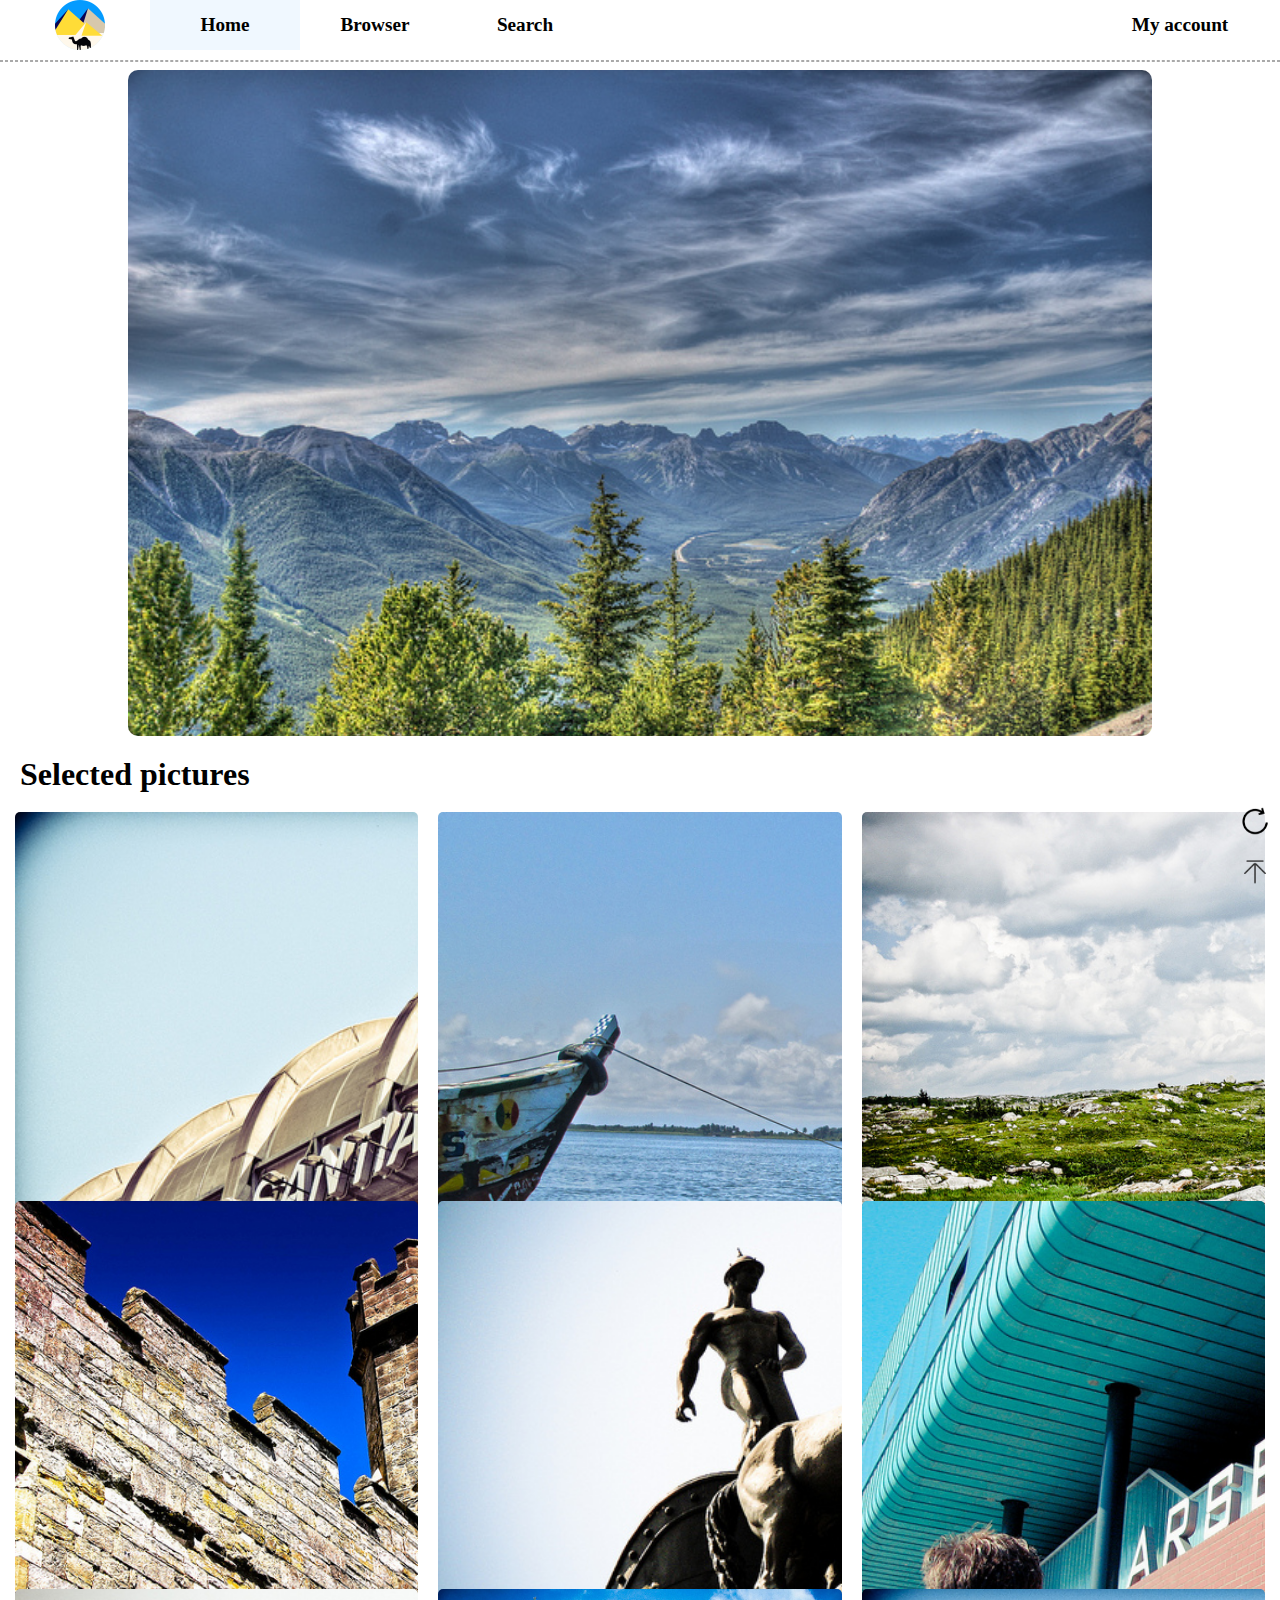
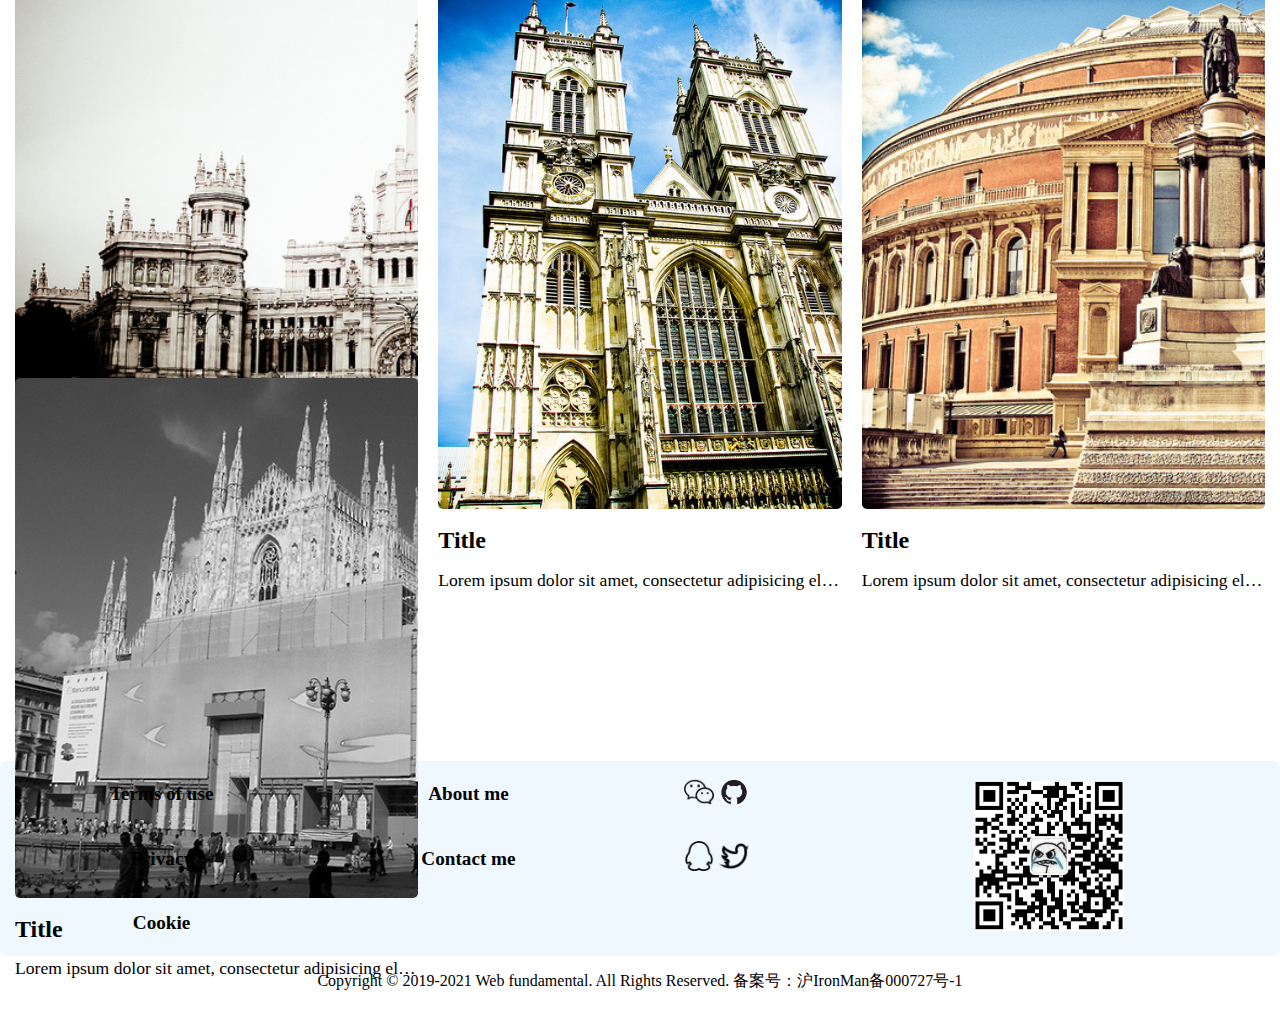
==== index.html @ f6eb3252 "Project 1" ====
<!DOCTYPE html>
<html lang="zh">
<head>
    <meta charset="UTF-8">
    <meta name="viewport" content="width=device-width, initial-scale=1.0">
    <link rel="stylesheet" href="font-awesome-4.7.0/css/font-awesome.min.css">
    <link href="src/css/reset.css" rel="stylesheet" type="text/css">
    <link href="src/css/header.css" rel="stylesheet" type="text/css">
    <link href="src/css/index-content.css" rel="stylesheet" type="text/css">
    <link href="src/css/footer.css" rel="stylesheet" type="text/css">
    <title>Home</title>
</head>
<body>
    <!--header部分-->
    <header>
        <nav id="top">
            <div class="Nav-left" >
                <ul>
                    <!--logo-->
                    <li><a href="index.html"><img src="images/Nav-logo.png" class="Nav-logo" width="70"></a></li>
                    <!--导航条目-->
                    <li><a href="index.html" class="Nav-active">Home</a></li>
                    <li><a href="src/html/Browser.html" >Browser</a></li>
                    <li><a href="src/html/Search.html" >Search</a></li>
                </ul>
            </div>

            <div class="Nav-right">
                <!--个人中心-->
                <ul>
                    <li><a href="#top" id="account">My account</a></li>
                </ul>
                <!--下拉菜单-->
                <div class ="Nav-right-menu">
                    <ul>
                        <!--利用font-awesome-->
                        <li><a href="src/html/Upload.html"><i class="fa fa-upload"></i>Upload</a></li>
                        <li><a href="src/html/My_photo.html"><i class="fa fa-photo"></i>My Photo</a></li>
                        <li><a href="src/html/My_favourite.html"><i class="fa fa-heart"></i>My Favorite</a></li>
                        <li><a href="src/html/Login.html"><i class="fa fa-sign-in"></i>Log In</a></li>
                    </ul>
                </div>
            </div>
        </nav>
        <hr>
    </header>
    <!--content部分-->
    <div class="main-container">
        <!--头图-->
        <div class="main_picture-container">
            <a href="src/html/Details.html" target="_blank">
                <div class="main_picture" id="main_picture">
                </div>
            </a>
        </div>
        <!--图片展示部分-->
        <div class="section-head">Selected pictures</div>
        <!--grid-container用来实现grid布局-->
        <div class="grid-container">
            <!-- 每张图片都有一个容器，文字图片分别用两个div包裹-->
            <div class="picture_container" id="picture_container1">
            <!-- 图片部分都是超链接-->
                <a href="src/html/Details.html" target="_blank">
                    <div class="picture" id="picture1">
                    </div>
                </a>

                <div class="picture_introduce">
                    <article>
                        <h1>Title</h1>
                        <p>
                            Lorem ipsum dolor sit amet, consectetur adipisicing elit, sed do eiusmod tempor incididunt ut labore et dolore magna aliqua. Ut enim ad minim veniam, quis nostrud exercitation ullamco laboris nisi ut aliquip ex ea commodo consequat. Duis aute irure dolor in reprehenderit in voluptate velit esse cillum dolore eu fugiat nulla pariatur. Excepteur sint occaecat cupidatat non proident, sunt in culpa qui officia deserunt mollit anim id est laborum.
                        </p>
                    </article>
                </div>
            </div>

            <div class="picture_container" id="picture_container2">
                <a href="src/html/Details.html" target="_blank">
                    <div class="picture" id="picture2">
                    </div>
                </a>
                <div class="picture_introduce">
                    <article>
                        <h1>Title</h1>
                        <p>
                            Lorem ipsum dolor sit amet, consectetur adipisicing elit, sed do eiusmod tempor incididunt ut labore et dolore magna aliqua. Ut enim ad minim veniam, quis nostrud exercitation ullamco laboris nisi ut aliquip ex ea commodo consequat. Duis aute irure dolor in reprehenderit in voluptate velit esse cillum dolore eu fugiat nulla pariatur. Excepteur sint occaecat cupidatat non proident, sunt in culpa qui officia deserunt mollit anim id est laborum.
                        </p>
                    </article>
                </div>
             </div>

            <div class="picture_container" id="picture_container3">
                <a href="src/html/Details.html" target="_blank">
                    <div class="picture" id="picture3">
                    </div>
                </a>
                <div class="picture_introduce">
                    <article>
                        <h1>Title</h1>
                        <p>
                            Lorem ipsum dolor sit amet, consectetur adipisicing elit, sed do eiusmod tempor incididunt ut labore et dolore magna aliqua. Ut enim ad minim veniam, quis nostrud exercitation ullamco laboris nisi ut aliquip ex ea commodo consequat. Duis aute irure dolor in reprehenderit in voluptate velit esse cillum dolore eu fugiat nulla pariatur. Excepteur sint occaecat cupidatat non proident, sunt in culpa qui officia deserunt mollit anim id est laborum.
                        </p>
                    </article>
                </div>
            </div>

            <div class="picture_container" id="picture_container4">
                <a href="src/html/Details.html" target="_blank">
                    <div class="picture" id="picture4">
                    </div>
                </a>
                <div class="picture_introduce">
                    <article>
                        <h1>Title</h1>
                        <p>
                            Lorem ipsum dolor sit amet, consectetur adipisicing elit, sed do eiusmod tempor incididunt ut labore et dolore magna aliqua. Ut enim ad minim veniam, quis nostrud exercitation ullamco laboris nisi ut aliquip ex ea commodo consequat. Duis aute irure dolor in reprehenderit in voluptate velit esse cillum dolore eu fugiat nulla pariatur. Excepteur sint occaecat cupidatat non proident, sunt in culpa qui officia deserunt mollit anim id est laborum.
                        </p>
                    </article>
                </div>
            </div>

            <div class="picture_container" id="picture_container5">
                <a href="src/html/Details.html" target="_blank">
                    <div class="picture" id="picture5">
                    </div>
                </a>
                <div class="picture_introduce">
                    <article>
                        <h1>Title</h1>
                        <p>
                            Lorem ipsum dolor sit amet, consectetur adipisicing elit, sed do eiusmod tempor incididunt ut labore et dolore magna aliqua. Ut enim ad minim veniam, quis nostrud exercitation ullamco laboris nisi ut aliquip ex ea commodo consequat. Duis aute irure dolor in reprehenderit in voluptate velit esse cillum dolore eu fugiat nulla pariatur. Excepteur sint occaecat cupidatat non proident, sunt in culpa qui officia deserunt mollit anim id est laborum.
                        </p>
                    </article>
                </div>
            </div>

            <div class="picture_container" id="picture_container6">
                <a href="src/html/Details.html" target="_blank">
                    <div class="picture" id="picture6">
                    </div>
                </a>
                <div class="picture_introduce">
                    <article>
                        <h1>Title</h1>
                        <p>
                            Lorem ipsum dolor sit amet, consectetur adipisicing elit, sed do eiusmod tempor incididunt ut labore et dolore magna aliqua. Ut enim ad minim veniam, quis nostrud exercitation ullamco laboris nisi ut aliquip ex ea commodo consequat. Duis aute irure dolor in reprehenderit in voluptate velit esse cillum dolore eu fugiat nulla pariatur. Excepteur sint occaecat cupidatat non proident, sunt in culpa qui officia deserunt mollit anim id est laborum.
                        </p>
                    </article>
                </div>
            </div>

            <div class="picture_container" id="picture_container7">
                <a href="src/html/Details.html" target="_blank">
                    <div class="picture" id="picture7">
                    </div>
                </a>
                <div class="picture_introduce">
                    <article>
                        <h1>Title</h1>
                        <p>
                            Lorem ipsum dolor sit amet, consectetur adipisicing elit, sed do eiusmod tempor incididunt ut labore et dolore magna aliqua. Ut enim ad minim veniam, quis nostrud exercitation ullamco laboris nisi ut aliquip ex ea commodo consequat. Duis aute irure dolor in reprehenderit in voluptate velit esse cillum dolore eu fugiat nulla pariatur. Excepteur sint occaecat cupidatat non proident, sunt in culpa qui officia deserunt mollit anim id est laborum.
                        </p>
                    </article>
                </div>
            </div>

            <div class="picture_container" id="picture_container8">
                <a href="src/html/Details.html" target="_blank">
                    <div class="picture" id="picture8">
                    </div>
                </a>
                <div class="picture_introduce">
                    <article>
                        <h1>Title</h1>
                        <p>
                            Lorem ipsum dolor sit amet, consectetur adipisicing elit, sed do eiusmod tempor incididunt ut labore et dolore magna aliqua. Ut enim ad minim veniam, quis nostrud exercitation ullamco laboris nisi ut aliquip ex ea commodo consequat. Duis aute irure dolor in reprehenderit in voluptate velit esse cillum dolore eu fugiat nulla pariatur. Excepteur sint occaecat cupidatat non proident, sunt in culpa qui officia deserunt mollit anim id est laborum.
                        </p>
                    </article>
                </div>
            </div>

            <div class="picture_container" id="picture_container9">
                <a href="src/html/Details.html" target="_blank">
                    <div class="picture" id="picture9">
                    </div>
                </a>
                <div class="picture_introduce">
                    <article>
                        <h1>Title</h1>
                        <p>
                            Lorem ipsum dolor sit amet, consectetur adipisicing elit, sed do eiusmod tempor incididunt ut labore et dolore magna aliqua. Ut enim ad minim veniam, quis nostrud exercitation ullamco laboris nisi ut aliquip ex ea commodo consequat. Duis aute irure dolor in reprehenderit in voluptate velit esse cillum dolore eu fugiat nulla pariatur. Excepteur sint occaecat cupidatat non proident, sunt in culpa qui officia deserunt mollit anim id est laborum.
                        </p>
                    </article>
                </div>
            </div>

            <div class="picture_container" id="picture_container10">
                <a href="src/html/Details.html" target="_blank">
                    <div class="picture" id="picture10">
                    </div>
                </a>
                <div class="picture_introduce">
                    <article>
                        <h1>Title</h1>
                        <p>
                            Lorem ipsum dolor sit amet, consectetur adipisicing elit, sed do eiusmod tempor incididunt ut labore et dolore magna aliqua. Ut enim ad minim veniam, quis nostrud exercitation ullamco laboris nisi ut aliquip ex ea commodo consequat. Duis aute irure dolor in reprehenderit in voluptate velit esse cillum dolore eu fugiat nulla pariatur. Excepteur sint occaecat cupidatat non proident, sunt in culpa qui officia deserunt mollit anim id est laborum.
                        </p>
                    </article>
                </div>
            </div>
            <!--辅助功能部分-->
    </div>
    </div>
    <!--辅助图标部分-->
    <div class="support">
        <div class="go-to-top">
            <a href="#top">
                <img src="images/icon/top.png" width="30px">
            </a>
        </div>

        <div class="refresh" onclick="alert('图片已刷新')" >
            <img src="images/icon/refresh.png" width="30px">
        </div>
    </div>
    <!--foot部分-->
    <footer>
        <div class="container">
                <table >
                    <tr>
                        <td><p><a href="">Terms of use</a></p></td>
                        <td><p><a href="">About me</a></p></td>
                        <td>
                            <a href="https://weixin.qq.com/" target="_blank"><img src="images/icon/weChat.png" width="30px"/></a>
                            <a href="https://github.com/" target="_blank"><img src="images/icon/github.png" width="30px" /></a>
                        </td>
                        <td rowspan="3"><img src="images/icon/weChat2DCode.png" width="150px"/></td>
                    </tr>
                    <tr>
                        <td><p><a href="">Privacy</a></p></td>
                        <td><p><a href="">Contact me</a></p></td>
                        <td>
                            <a href="https://im.qq.com/" target="_blank"><img src="images/icon/qq.png" width="30px" /></a>
                            <a href="https://www.twitter.com/" target="_blank"><img src="images/icon/twitter.png" width="30px" /></a>
                        </td>
                    </tr>
                    <tr>
                        <td >
                            <p><a href="">Cookie</a></p>
                        </td>

                    </tr>
                </table>
            </div>
        <div id="copyrightRow">
            <div class="container">
                <p class="copyright">Copyright © 2019-2021 Web fundamental. All Rights Reserved. 备案号：沪IronMan备000727号-1</p>
            </div>
        </div>
    </footer>
</body>
</html>
---- src/css/header.css ----
nav{
    background-color:white;
    width:100%;
    height: 50px;
    line-height:0;
    min-width: 800px;
}

nav ul{
    width:100%;
    list-style-type: none;
    padding: 0;
    margin:0;
    display: inline-block;
}

nav li{
    float:left;
    /*实现行内垂直居中*/
    line-height: 50px;
    display: inline-block;
}

nav a:link, nav a:visited{
    font-size: larger;
    display: block;
    width: 150px;
    height: 50px;
    font-weight: bold;
    color: black;
    text-decoration: none;
    text-align: center; /*使导航栏主栏水平居中*/
}

nav a:hover{
    color:darkgray;
    background-color:transparent;
    height:50px;
}

nav a:active{
    color: honeydew;
}

nav .Nav-active {
    color:darkgray;
    background-color:aliceblue;
}

/*Nav-left*/
nav .Nav-left{
    float:left;
    height: 50px;
}

nav .Nav-logo{
    width:50px;
    height:50px;
    margin-left:25px;
    margin-right: 15px;
    position: relative;
}

/*Nav-right*/
nav .Nav-right{
    float:right;
    margin-right:25px;
    position: relative;
    display: inline-block;
}

nav .Nav-right a{
    text-align: center;
}

nav .Nav-right-menu{
    float:right;
    margin-right:25px;
    display: none;
    position: absolute;
    width: 100%;
    z-index: 2;
}

nav .Nav-right-menu a{
    text-align: justify;
    margin-left: 1px;
}

.Nav-right:hover  .Nav-right-menu {
    display: block !important
}

hr{
    margin-top:10px;
    border: 1px dashed darkgray;
}
---- src/css/index-content.css ----
.main_picture-container{
    margin:0 auto;
    width: 80%;
    position: relative;
}

.main_picture {
    border-radius: 10px;
    margin: auto;
    display: block;
    background-image:url(../../images/index_picture/main.jpg);/*将图片设置为background用以裁剪*/
    padding-top: 65%; /*用宽高比使图片自适应*/
    background-repeat: no-repeat;
    background-size: cover;
}

.section-head{
    margin: 20px;
    font-family: 黑体;
    font-size: 2em;
    font-weight: bolder;
    color: Black;
}
.grid-container{
    margin: 15px;
    display: grid;/*利用grid实现响应式布局*/
    grid-gap:20px;
    grid-template-columns: repeat(auto-fit,minmax(300px,1fr));/*根据屏幕尺寸自适应行列个数*/
}
.picture_container{
    border-radius: 5px;
    background-color: transparent;
}
.picture{
    display: block;
    margin:0 auto;
    height: 70%;
    border-radius: 5px;
    padding-top: 65%; /*用宽高比使图片自适应*/
    background-repeat: no-repeat;
    background-size: cover;
}
.picture a{
    display: block;
    width:100%;
    height:100%;
}
#picture1{
    background-image:url(../../images/index_picture/picture1.jpg)
}  #picture2{
    background-image:url(../../images/index_picture/picture2.jpg)
}  #picture3{
    background-image:url(../../images/index_picture/picture3.jpg)
}  #picture4{
    background-image:url(../../images/index_picture/picture4.jpg)
}  #picture5{
    background-image:url(../../images/index_picture/picture5.jpg)
}  #picture6{
    background-image:url(../../images/index_picture/picture6.jpg)
}  #picture7{
    background-image:url(../../images/index_picture/picture7.jpg)
}  #picture8{
    background-image:url(../../images/index_picture/picture8.jpg)
}  #picture9{
    background-image:url(../../images/index_picture/picture9.jpg)
}  #picture10{
    background-image:url(../../images/index_picture/picture10.jpg)
}
.picture_introduce{
    display: block;
    height: 30%;
}
.picture_introduce h1{
    font-family: 方正粗黑宋简体;
    font-size: 1.5em;
    line-height: 30px;
    height:20px;
    text-align: left;
    vertical-align: middle;
}

.picture_introduce p {
    line-height: 35px;
    font-size: 1.1em;
    font-weight: lighter;
    text-align: left;
    overflow: hidden;
    text-overflow:ellipsis;
    width: 100%;
    white-space: nowrap;
}
---- src/css/footer.css ----
/*页脚*/
footer table{
    background-color: aliceblue;
    font-family: 方正粗黑宋简体;
    font-size: larger;
    font-weight: bold;
    border-radius: 7px;
    width: 100%;
    text-align: center;/*表格内容居中*/
}
.copyright{
    color: Black;
    text-align: center;
}
footer a{
    color: black;
    text-decoration: none;
}

/*辅助图标*/
.support .go-to-top{
    position: fixed;
    right:10px;
    bottom:10px;
}
.support .refresh{
    cursor: pointer;
    position: fixed;
    right:10px;
    bottom:60px;
}
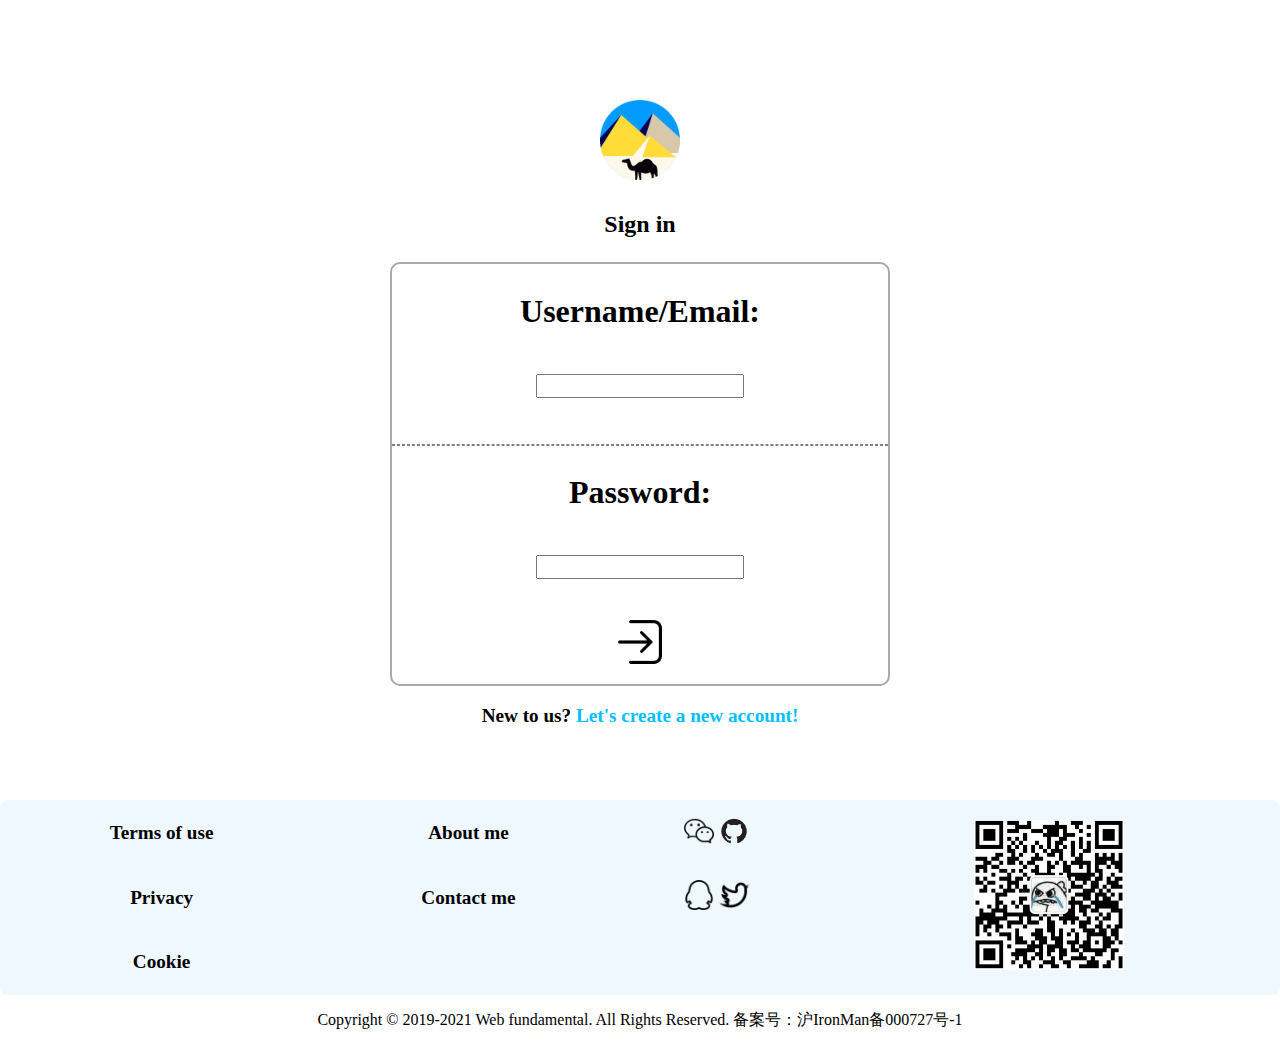
==== commit 3f2afe33: "PJ1" ====
--- a/index.html
+++ b/index.html
@@ -3,256 +3,82 @@
 <head>
     <meta charset="UTF-8">
     <meta name="viewport" content="width=device-width, initial-scale=1.0">
-    <link rel="stylesheet" href="font-awesome-4.7.0/css/font-awesome.min.css">
+    <title>Login</title>
     <link href="src/css/reset.css" rel="stylesheet" type="text/css">
-    <link href="src/css/header.css" rel="stylesheet" type="text/css">
-    <link href="src/css/index-content.css" rel="stylesheet" type="text/css">
+    <link href="src/css/login-content.css" rel="stylesheet" type="text/css">
     <link href="src/css/footer.css" rel="stylesheet" type="text/css">
-    <title>Home</title>
 </head>
 <body>
-    <!--header部分-->
-    <header>
-        <nav id="top">
-            <div class="Nav-left" >
-                <ul>
-                    <!--logo-->
-                    <li><a href="index.html"><img src="images/Nav-logo.png" class="Nav-logo" width="70"></a></li>
-                    <!--导航条目-->
-                    <li><a href="index.html" class="Nav-active">Home</a></li>
-                    <li><a href="src/html/Browser.html" >Browser</a></li>
-                    <li><a href="src/html/Search.html" >Search</a></li>
-                </ul>
+    <div class="contents">
+        <div class="main-container">
+            <div class="logo-container">
+                <img src="images/Nav-logo.png" alt="logo" width="80px">
+                <p>Sign in</p>
             </div>
+            <div class="form-container">
+                <form action="src/html/Home.html" method="post">
+                    <div class="form-group">
+                        <div class="word-div">
+                            <h1>Username/Email:</h1>
+                        </div>
+                        <div class="input-div">
+                            <label>
+                                <input id="email" value="" name="email" type="text">
+                            </label>
+                        </div>
+                    </div>
+                    <hr>
+                    <div class="form-group">
+                        <div class="word-div">
+                            <h1>Password:</h1>
+                        </div>
+                        <div class="input-div">
+                            <label>
+                                <input id="password" value="" name="password" type="password">
+                            </label>
+                        </div>
+                    </div>
+                    <div class="login-logo">
+                        <label><input type="image" id="Submit" value="submit" alt="submit" src="images/icon/login.png" width="50px"></label>
+                    </div>
 
-            <div class="Nav-right">
-                <!--个人中心-->
-                <ul>
-                    <li><a href="#top" id="account">My account</a></li>
-                </ul>
-                <!--下拉菜单-->
-                <div class ="Nav-right-menu">
-                    <ul>
-                        <!--利用font-awesome-->
-                        <li><a href="src/html/Upload.html"><i class="fa fa-upload"></i>Upload</a></li>
-                        <li><a href="src/html/My_photo.html"><i class="fa fa-photo"></i>My Photo</a></li>
-                        <li><a href="src/html/My_favourite.html"><i class="fa fa-heart"></i>My Favorite</a></li>
-                        <li><a href="src/html/Login.html"><i class="fa fa-sign-in"></i>Log In</a></li>
-                    </ul>
-                </div>
+                </form>
             </div>
-        </nav>
-        <hr>
-    </header>
-    <!--content部分-->
-    <div class="main-container">
-        <!--头图-->
-        <div class="main_picture-container">
-            <a href="src/html/Details.html" target="_blank">
-                <div class="main_picture" id="main_picture">
-                </div>
-            </a>
-        </div>
-        <!--图片展示部分-->
-        <div class="section-head">Selected pictures</div>
-        <!--grid-container用来实现grid布局-->
-        <div class="grid-container">
-            <!-- 每张图片都有一个容器，文字图片分别用两个div包裹-->
-            <div class="picture_container" id="picture_container1">
-            <!-- 图片部分都是超链接-->
-                <a href="src/html/Details.html" target="_blank">
-                    <div class="picture" id="picture1">
-                    </div>
-                </a>
-
-                <div class="picture_introduce">
-                    <article>
-                        <h1>Title</h1>
-                        <p>
-                            Lorem ipsum dolor sit amet, consectetur adipisicing elit, sed do eiusmod tempor incididunt ut labore et dolore magna aliqua. Ut enim ad minim veniam, quis nostrud exercitation ullamco laboris nisi ut aliquip ex ea commodo consequat. Duis aute irure dolor in reprehenderit in voluptate velit esse cillum dolore eu fugiat nulla pariatur. Excepteur sint occaecat cupidatat non proident, sunt in culpa qui officia deserunt mollit anim id est laborum.
-                        </p>
-                    </article>
-                </div>
+            <div class="go-to-register">
+                <p>New to us?
+                    <a href="src/html/Register.html">Let's create a new account!</a>
+                </p>
             </div>
-
-            <div class="picture_container" id="picture_container2">
-                <a href="src/html/Details.html" target="_blank">
-                    <div class="picture" id="picture2">
-                    </div>
-                </a>
-                <div class="picture_introduce">
-                    <article>
-                        <h1>Title</h1>
-                        <p>
-                            Lorem ipsum dolor sit amet, consectetur adipisicing elit, sed do eiusmod tempor incididunt ut labore et dolore magna aliqua. Ut enim ad minim veniam, quis nostrud exercitation ullamco laboris nisi ut aliquip ex ea commodo consequat. Duis aute irure dolor in reprehenderit in voluptate velit esse cillum dolore eu fugiat nulla pariatur. Excepteur sint occaecat cupidatat non proident, sunt in culpa qui officia deserunt mollit anim id est laborum.
-                        </p>
-                    </article>
-                </div>
-             </div>
-
-            <div class="picture_container" id="picture_container3">
-                <a href="src/html/Details.html" target="_blank">
-                    <div class="picture" id="picture3">
-                    </div>
-                </a>
-                <div class="picture_introduce">
-                    <article>
-                        <h1>Title</h1>
-                        <p>
-                            Lorem ipsum dolor sit amet, consectetur adipisicing elit, sed do eiusmod tempor incididunt ut labore et dolore magna aliqua. Ut enim ad minim veniam, quis nostrud exercitation ullamco laboris nisi ut aliquip ex ea commodo consequat. Duis aute irure dolor in reprehenderit in voluptate velit esse cillum dolore eu fugiat nulla pariatur. Excepteur sint occaecat cupidatat non proident, sunt in culpa qui officia deserunt mollit anim id est laborum.
-                        </p>
-                    </article>
-                </div>
-            </div>
-
-            <div class="picture_container" id="picture_container4">
-                <a href="src/html/Details.html" target="_blank">
-                    <div class="picture" id="picture4">
-                    </div>
-                </a>
-                <div class="picture_introduce">
-                    <article>
-                        <h1>Title</h1>
-                        <p>
-                            Lorem ipsum dolor sit amet, consectetur adipisicing elit, sed do eiusmod tempor incididunt ut labore et dolore magna aliqua. Ut enim ad minim veniam, quis nostrud exercitation ullamco laboris nisi ut aliquip ex ea commodo consequat. Duis aute irure dolor in reprehenderit in voluptate velit esse cillum dolore eu fugiat nulla pariatur. Excepteur sint occaecat cupidatat non proident, sunt in culpa qui officia deserunt mollit anim id est laborum.
-                        </p>
-                    </article>
-                </div>
-            </div>
-
-            <div class="picture_container" id="picture_container5">
-                <a href="src/html/Details.html" target="_blank">
-                    <div class="picture" id="picture5">
-                    </div>
-                </a>
-                <div class="picture_introduce">
-                    <article>
-                        <h1>Title</h1>
-                        <p>
-                            Lorem ipsum dolor sit amet, consectetur adipisicing elit, sed do eiusmod tempor incididunt ut labore et dolore magna aliqua. Ut enim ad minim veniam, quis nostrud exercitation ullamco laboris nisi ut aliquip ex ea commodo consequat. Duis aute irure dolor in reprehenderit in voluptate velit esse cillum dolore eu fugiat nulla pariatur. Excepteur sint occaecat cupidatat non proident, sunt in culpa qui officia deserunt mollit anim id est laborum.
-                        </p>
-                    </article>
-                </div>
-            </div>
-
-            <div class="picture_container" id="picture_container6">
-                <a href="src/html/Details.html" target="_blank">
-                    <div class="picture" id="picture6">
-                    </div>
-                </a>
-                <div class="picture_introduce">
-                    <article>
-                        <h1>Title</h1>
-                        <p>
-                            Lorem ipsum dolor sit amet, consectetur adipisicing elit, sed do eiusmod tempor incididunt ut labore et dolore magna aliqua. Ut enim ad minim veniam, quis nostrud exercitation ullamco laboris nisi ut aliquip ex ea commodo consequat. Duis aute irure dolor in reprehenderit in voluptate velit esse cillum dolore eu fugiat nulla pariatur. Excepteur sint occaecat cupidatat non proident, sunt in culpa qui officia deserunt mollit anim id est laborum.
-                        </p>
-                    </article>
-                </div>
-            </div>
-
-            <div class="picture_container" id="picture_container7">
-                <a href="src/html/Details.html" target="_blank">
-                    <div class="picture" id="picture7">
-                    </div>
-                </a>
-                <div class="picture_introduce">
-                    <article>
-                        <h1>Title</h1>
-                        <p>
-                            Lorem ipsum dolor sit amet, consectetur adipisicing elit, sed do eiusmod tempor incididunt ut labore et dolore magna aliqua. Ut enim ad minim veniam, quis nostrud exercitation ullamco laboris nisi ut aliquip ex ea commodo consequat. Duis aute irure dolor in reprehenderit in voluptate velit esse cillum dolore eu fugiat nulla pariatur. Excepteur sint occaecat cupidatat non proident, sunt in culpa qui officia deserunt mollit anim id est laborum.
-                        </p>
-                    </article>
-                </div>
-            </div>
-
-            <div class="picture_container" id="picture_container8">
-                <a href="src/html/Details.html" target="_blank">
-                    <div class="picture" id="picture8">
-                    </div>
-                </a>
-                <div class="picture_introduce">
-                    <article>
-                        <h1>Title</h1>
-                        <p>
-                            Lorem ipsum dolor sit amet, consectetur adipisicing elit, sed do eiusmod tempor incididunt ut labore et dolore magna aliqua. Ut enim ad minim veniam, quis nostrud exercitation ullamco laboris nisi ut aliquip ex ea commodo consequat. Duis aute irure dolor in reprehenderit in voluptate velit esse cillum dolore eu fugiat nulla pariatur. Excepteur sint occaecat cupidatat non proident, sunt in culpa qui officia deserunt mollit anim id est laborum.
-                        </p>
-                    </article>
-                </div>
-            </div>
-
-            <div class="picture_container" id="picture_container9">
-                <a href="src/html/Details.html" target="_blank">
-                    <div class="picture" id="picture9">
-                    </div>
-                </a>
-                <div class="picture_introduce">
-                    <article>
-                        <h1>Title</h1>
-                        <p>
-                            Lorem ipsum dolor sit amet, consectetur adipisicing elit, sed do eiusmod tempor incididunt ut labore et dolore magna aliqua. Ut enim ad minim veniam, quis nostrud exercitation ullamco laboris nisi ut aliquip ex ea commodo consequat. Duis aute irure dolor in reprehenderit in voluptate velit esse cillum dolore eu fugiat nulla pariatur. Excepteur sint occaecat cupidatat non proident, sunt in culpa qui officia deserunt mollit anim id est laborum.
-                        </p>
-                    </article>
-                </div>
-            </div>
-
-            <div class="picture_container" id="picture_container10">
-                <a href="src/html/Details.html" target="_blank">
-                    <div class="picture" id="picture10">
-                    </div>
-                </a>
-                <div class="picture_introduce">
-                    <article>
-                        <h1>Title</h1>
-                        <p>
-                            Lorem ipsum dolor sit amet, consectetur adipisicing elit, sed do eiusmod tempor incididunt ut labore et dolore magna aliqua. Ut enim ad minim veniam, quis nostrud exercitation ullamco laboris nisi ut aliquip ex ea commodo consequat. Duis aute irure dolor in reprehenderit in voluptate velit esse cillum dolore eu fugiat nulla pariatur. Excepteur sint occaecat cupidatat non proident, sunt in culpa qui officia deserunt mollit anim id est laborum.
-                        </p>
-                    </article>
-                </div>
-            </div>
-            <!--辅助功能部分-->
-    </div>
-    </div>
-    <!--辅助图标部分-->
-    <div class="support">
-        <div class="go-to-top">
-            <a href="#top">
-                <img src="images/icon/top.png" width="30px">
-            </a>
-        </div>
-
-        <div class="refresh" onclick="alert('图片已刷新')" >
-            <img src="images/icon/refresh.png" width="30px">
         </div>
     </div>
-    <!--foot部分-->
     <footer>
         <div class="container">
-                <table >
-                    <tr>
-                        <td><p><a href="">Terms of use</a></p></td>
-                        <td><p><a href="">About me</a></p></td>
-                        <td>
-                            <a href="https://weixin.qq.com/" target="_blank"><img src="images/icon/weChat.png" width="30px"/></a>
-                            <a href="https://github.com/" target="_blank"><img src="images/icon/github.png" width="30px" /></a>
-                        </td>
-                        <td rowspan="3"><img src="images/icon/weChat2DCode.png" width="150px"/></td>
-                    </tr>
-                    <tr>
-                        <td><p><a href="">Privacy</a></p></td>
-                        <td><p><a href="">Contact me</a></p></td>
-                        <td>
-                            <a href="https://im.qq.com/" target="_blank"><img src="images/icon/qq.png" width="30px" /></a>
-                            <a href="https://www.twitter.com/" target="_blank"><img src="images/icon/twitter.png" width="30px" /></a>
-                        </td>
-                    </tr>
-                    <tr>
-                        <td >
-                            <p><a href="">Cookie</a></p>
-                        </td>
+            <table >
+                <tr>
+                    <td><p><a href="">Terms of use</a></p></td>
+                    <td><p><a href="">About me</a></p></td>
+                    <td>
+                        <a href="https://weixin.qq.com/" target="_blank"><img src="images/icon/weChat.png" alt="weChat" width="30px"/></a>
+                        <a href="https://github.com/" target="_blank"><img src="images/icon/github.png" alt="github" width="30px" /></a>
+                    </td>
+                    <td rowspan="3"><img src="images/icon/weChat2DCode.png" alt="weChat2DCode" width="150px"/></td>
+                </tr>
+                <tr>
+                    <td><p><a href="">Privacy</a></p></td>
+                    <td><p><a href="">Contact me</a></p></td>
+                    <td>
+                        <a href="https://im.qq.com/" target="_blank" ><img src="images/icon/qq.png" alt="qq" width="30px" /></a>
+                        <a href="https://www.twitter.com/" target="_blank"><img src="images/icon/twitter.png" alt="twitter" width="30px" /></a>
+                    </td>
+                </tr>
+                <tr>
+                    <td >
+                        <p><a href="">Cookie</a></p>
+                    </td>
 
-                    </tr>
-                </table>
-            </div>
+                </tr>
+            </table>
+        </div>
         <div id="copyrightRow">
             <div class="container">
                 <p class="copyright">Copyright © 2019-2021 Web fundamental. All Rights Reserved. 备案号：沪IronMan备000727号-1</p>
--- a/src/css/login-content.css
+++ b/src/css/login-content.css
@@ -0,0 +1,58 @@
+.main-container{
+    position: relative;
+    width:500px;
+    height: 700px;
+    margin: auto;
+    text-align: center;
+}
+/*logo*/
+.logo-container{
+    position:relative;
+    display: block;
+    margin-top: 20%;
+    font-weight: bolder;
+    font-size: 1.5em;
+}
+
+/*表单部分*/
+.form-container{
+    display: block;
+    height:420px;
+    border-radius: 10px;
+    border: darkgray 2px solid;
+}
+.form-group{
+    height: 150px;
+    line-height: 150px;
+    display: block;
+    text-align: center;
+}
+.word-div{
+    height: 50px;
+    line-height: 50px;
+}
+.input-div{
+    text-align: center;
+    height: 100px;
+    line-height: 100px;
+}
+.login-logo{
+    text-align: center;
+}
+hr{
+    border: dashed 1px;
+}
+
+/*超链接部分*/
+.go-to-register{
+    font-size: 1.2em;
+    font-weight: bold;
+}
+a{
+    text-decoration: none;
+    color: deepskyblue;
+}
+a:hover{
+    color:darkgray;
+    background-color:transparent;
+}